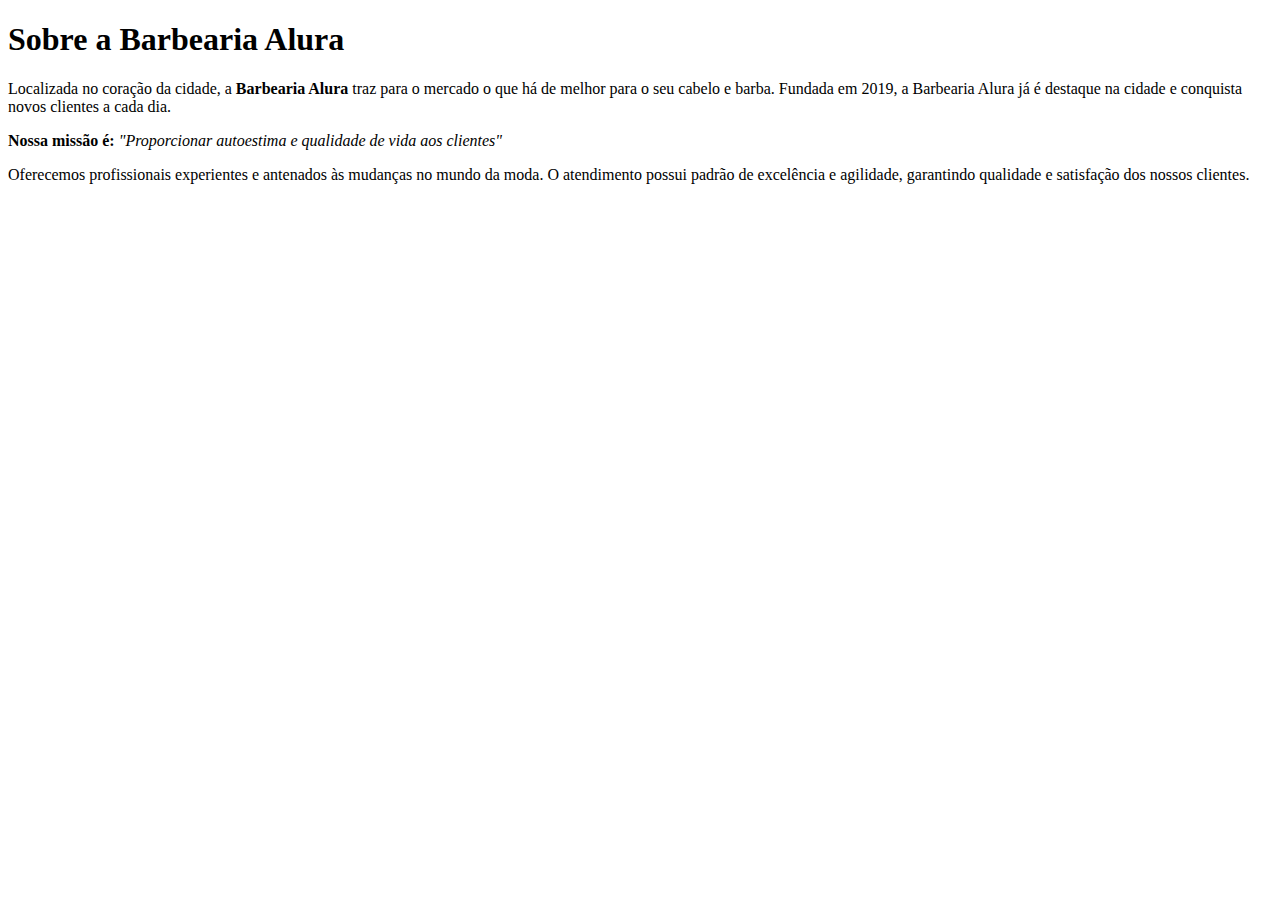
==== index.html @ 8fb0b0b8 "20/02" ====
<!DOCTYPE html>
<html lang="en">
<head>
    <meta charset="UTF-8">
    <meta name="viewport" content="width=device-width, initial-scale=1.0">
    <title>Document</title>
</head>
<body>
    <h1>Sobre a Barbearia Alura</h1>
    <p>Localizada no coração da cidade, a <strong>Barbearia Alura</strong> traz para o mercado o que há de melhor para o seu cabelo e barba. Fundada em 2019, a Barbearia Alura já é destaque na cidade e conquista novos clientes a cada dia.
    </p>
    <p><strong>Nossa missão é: </strong><em>"Proporcionar autoestima e qualidade de vida aos clientes"</em>
    </p>
    <p>Oferecemos profissionais experientes e antenados às mudanças no mundo da moda. O atendimento possui padrão de excelência e agilidade, garantindo qualidade e satisfação dos nossos clientes.
    </p>
</body>
</html>
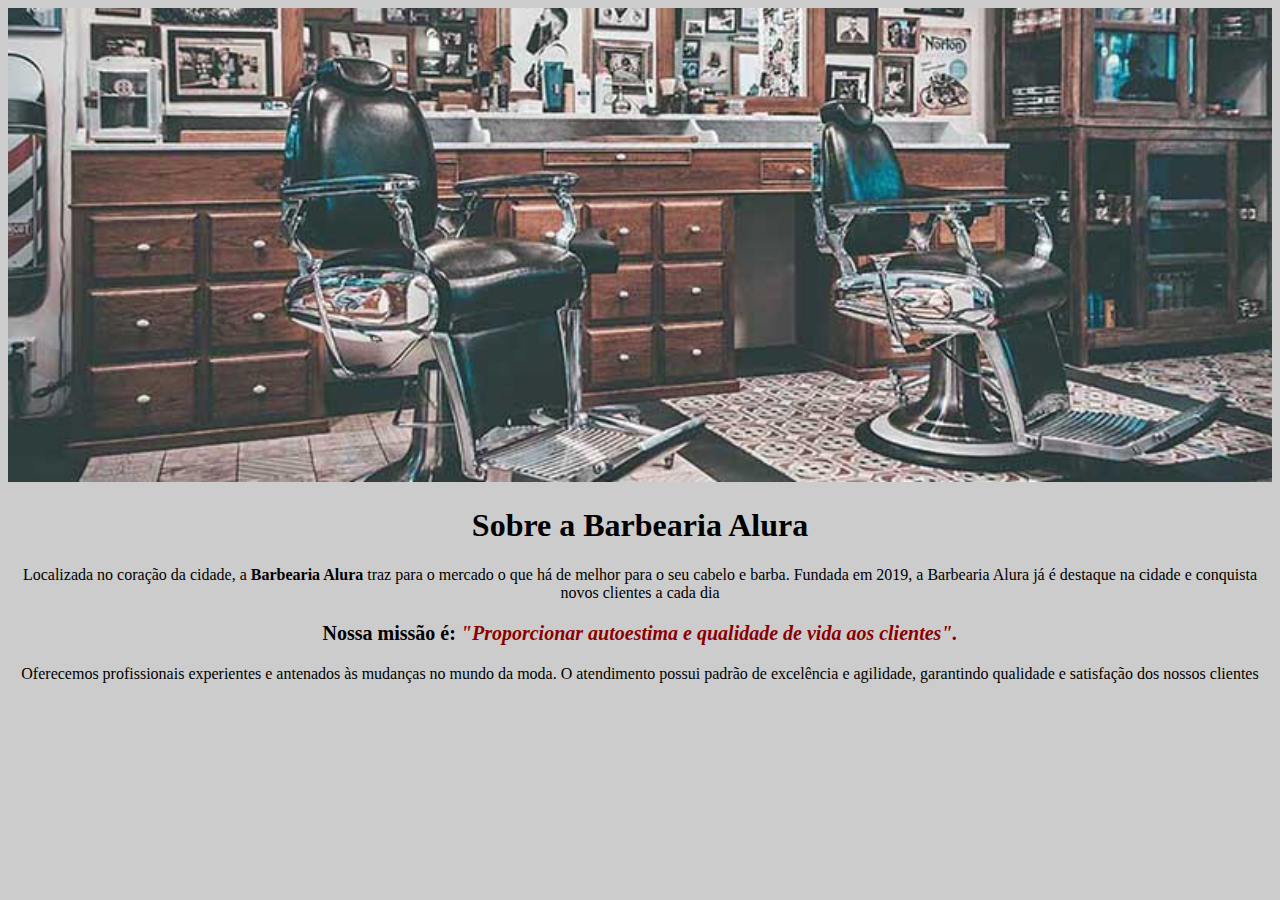
==== commit 6c4f1574: "Add files via upload" ====
--- a/index.html
+++ b/index.html
@@ -3,15 +3,18 @@
 <head>
     <meta charset="UTF-8">
     <meta name="viewport" content="width=device-width, initial-scale=1.0">
-    <title>Document</title>
+    <link rel="stylesheet" href="stile.css">
+    <title>barbearia Alura</title>
 </head>
 <body>
+    <img src="banner.jpg" alt="Bhlefihroeih">
     <h1>Sobre a Barbearia Alura</h1>
-    <p>Localizada no coração da cidade, a <strong>Barbearia Alura</strong> traz para o mercado o que há de melhor para o seu cabelo e barba. Fundada em 2019, a Barbearia Alura já é destaque na cidade e conquista novos clientes a cada dia.
-    </p>
-    <p><strong>Nossa missão é: </strong><em>"Proporcionar autoestima e qualidade de vida aos clientes"</em>
-    </p>
-    <p>Oferecemos profissionais experientes e antenados às mudanças no mundo da moda. O atendimento possui padrão de excelência e agilidade, garantindo qualidade e satisfação dos nossos clientes.
-    </p>
+
+    <p>Localizada no coração da cidade, a <strong> Barbearia Alura</strong> traz para o mercado o que há de melhor para o seu cabelo e barba. Fundada em 2019, a Barbearia Alura já é destaque na cidade e conquista novos clientes a cada dia</p>
+
+    <p id="missao"><strong>Nossa missão é: <em>"Proporcionar autoestima e qualidade de vida aos clientes".</em></strong></p>
+
+    <p>Oferecemos profissionais experientes e antenados às mudanças no mundo da moda. O atendimento possui padrão de excelência e agilidade, garantindo qualidade e satisfação dos nossos clientes</p>
+
 </body>
 </html>--- a/stile.css
+++ b/stile.css
@@ -0,0 +1,15 @@
+body{
+    background-color: #cccccc;
+}
+img{
+    width: 100%;
+}
+h1, p{
+    text-align:center ;
+}
+em{
+    color: darkred;
+}
+#missao{
+    font-size: 20px;
+}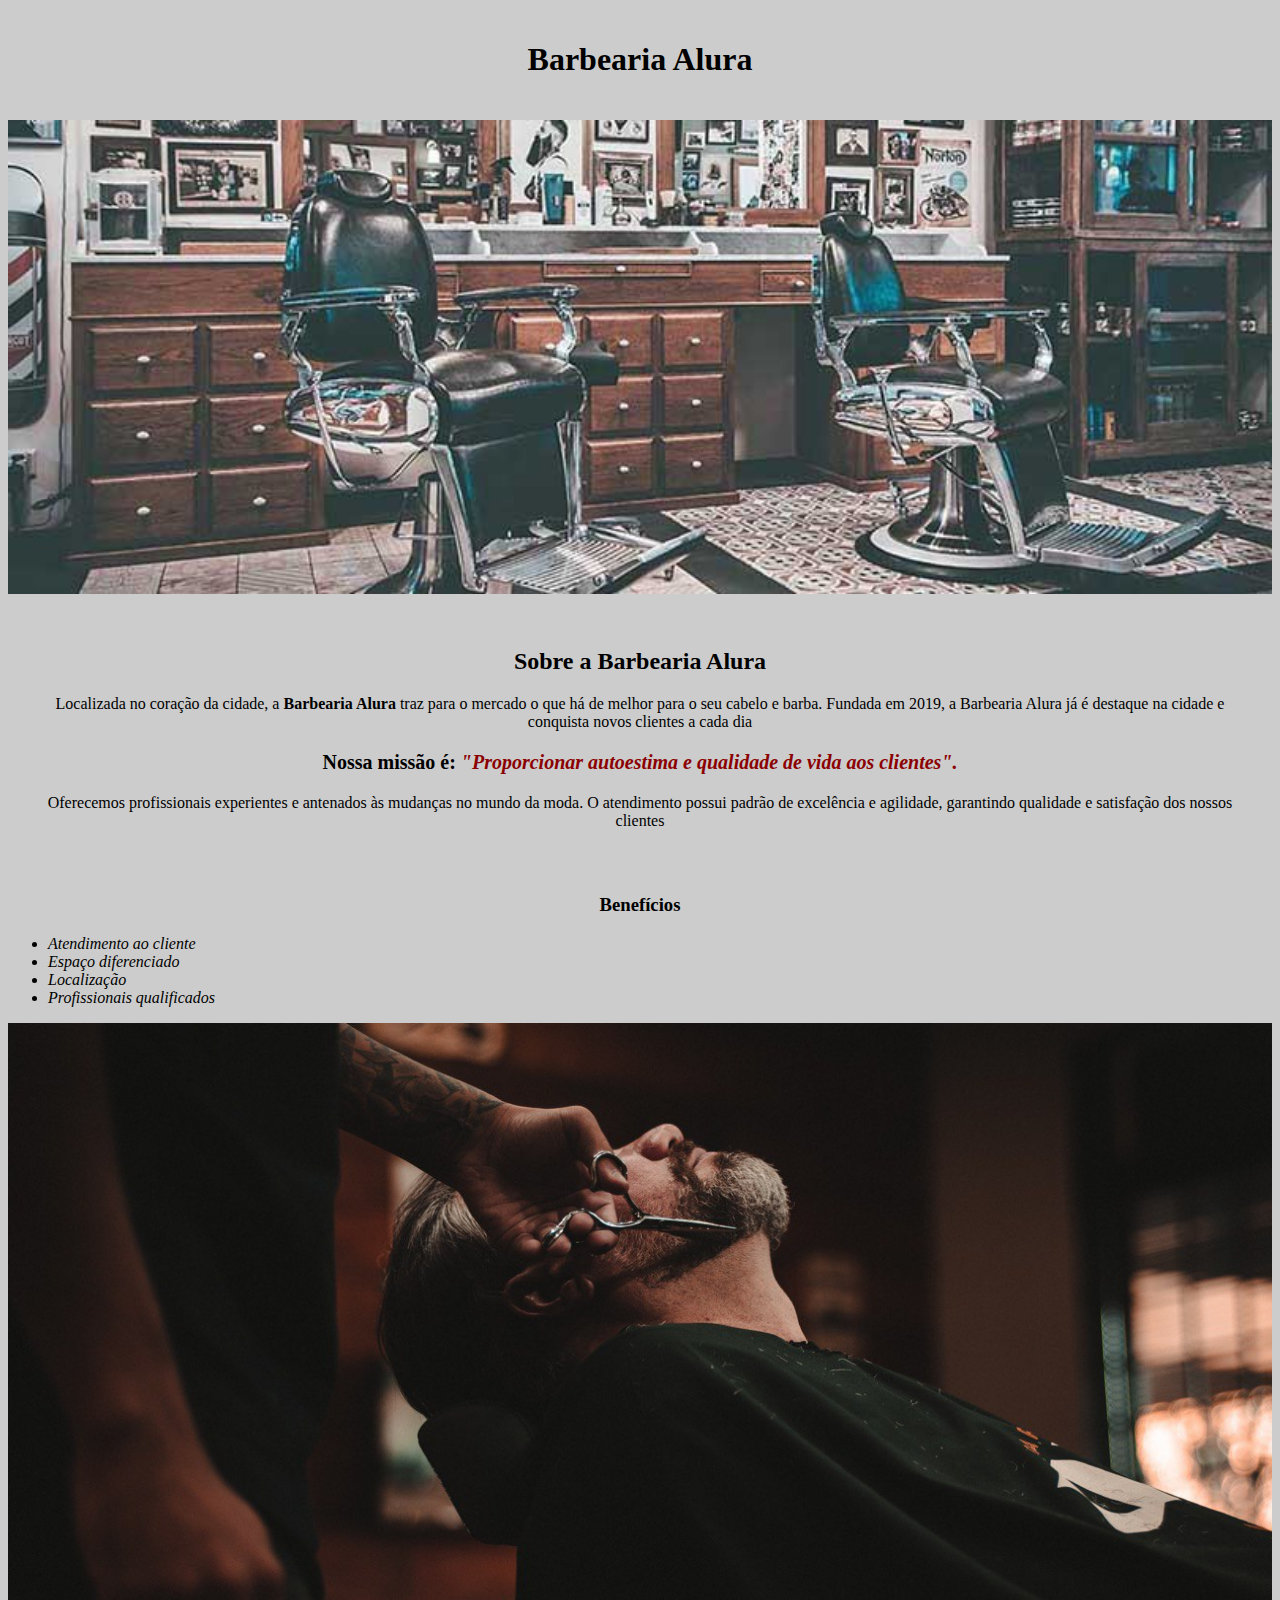
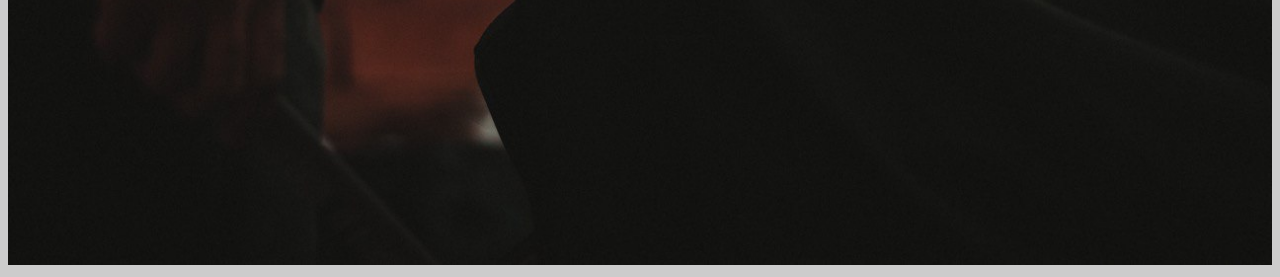
==== commit c615fd79: "Add files via upload" ====
--- a/index.html
+++ b/index.html
@@ -7,14 +7,29 @@
     <title>barbearia Alura</title>
 </head>
 <body>
+    <header>
+        <h1 class="titulo-principal">Barbearia Alura</h1>
+    </header>
     <img src="banner.jpg" alt="Bhlefihroeih">
-    <h1>Sobre a Barbearia Alura</h1>
+    <div class="principal">
+        <h2 class="titulo-centralizado">Sobre a Barbearia Alura</h2>
 
-    <p>Localizada no coração da cidade, a <strong> Barbearia Alura</strong> traz para o mercado o que há de melhor para o seu cabelo e barba. Fundada em 2019, a Barbearia Alura já é destaque na cidade e conquista novos clientes a cada dia</p>
+        <p>Localizada no coração da cidade, a <strong> Barbearia Alura</strong> traz para o mercado o que há de melhor para o seu cabelo e barba. Fundada em 2019, a Barbearia Alura já é destaque na cidade e conquista novos clientes a cada dia</p>
 
-    <p id="missao"><strong>Nossa missão é: <em>"Proporcionar autoestima e qualidade de vida aos clientes".</em></strong></p>
+        <p id="missao"><strong>Nossa missão é: <em>"Proporcionar autoestima e qualidade de vida aos clientes".</em></strong></p>
 
-    <p>Oferecemos profissionais experientes e antenados às mudanças no mundo da moda. O atendimento possui padrão de excelência e agilidade, garantindo qualidade e satisfação dos nossos clientes</p>
+        <p>Oferecemos profissionais experientes e antenados às mudanças no mundo da moda. O atendimento possui padrão de excelência e agilidade, garantindo qualidade e satisfação dos nossos clientes</p>
+</div>
 
+    <div class="beneficios">
+        <h3 class="titulo-centralizado">Benefícios</h3>
+        <ul>
+            <li class="itens">Atendimento ao cliente</li>
+            <li class="itens">Espaço diferenciado</li>
+            <li class="itens">Localização</li>
+            <li class="itens">Profissionais qualificados</li>
+        </ul>
+        <img src="beneficios.jpg" alt="beneficios" class="img-beneficios">
+</div>
 </body>
 </html>--- a/stile.css
+++ b/stile.css
@@ -4,7 +4,15 @@
 img{
     width: 100%;
 }
-h1, p{
+
+.titulo-principal{
+    padding: 20px;
+}
+.titulo-centralizado{
+    text-align: center;
+}
+
+h1, p, h3{
     text-align:center ;
 }
 em{
@@ -12,4 +20,12 @@
 }
 #missao{
     font-size: 20px;
-}+}
+
+.itens{
+    font-style: italic;
+}
+.principal{
+    background-color: #cccccc;
+    padding: 30px;
+}
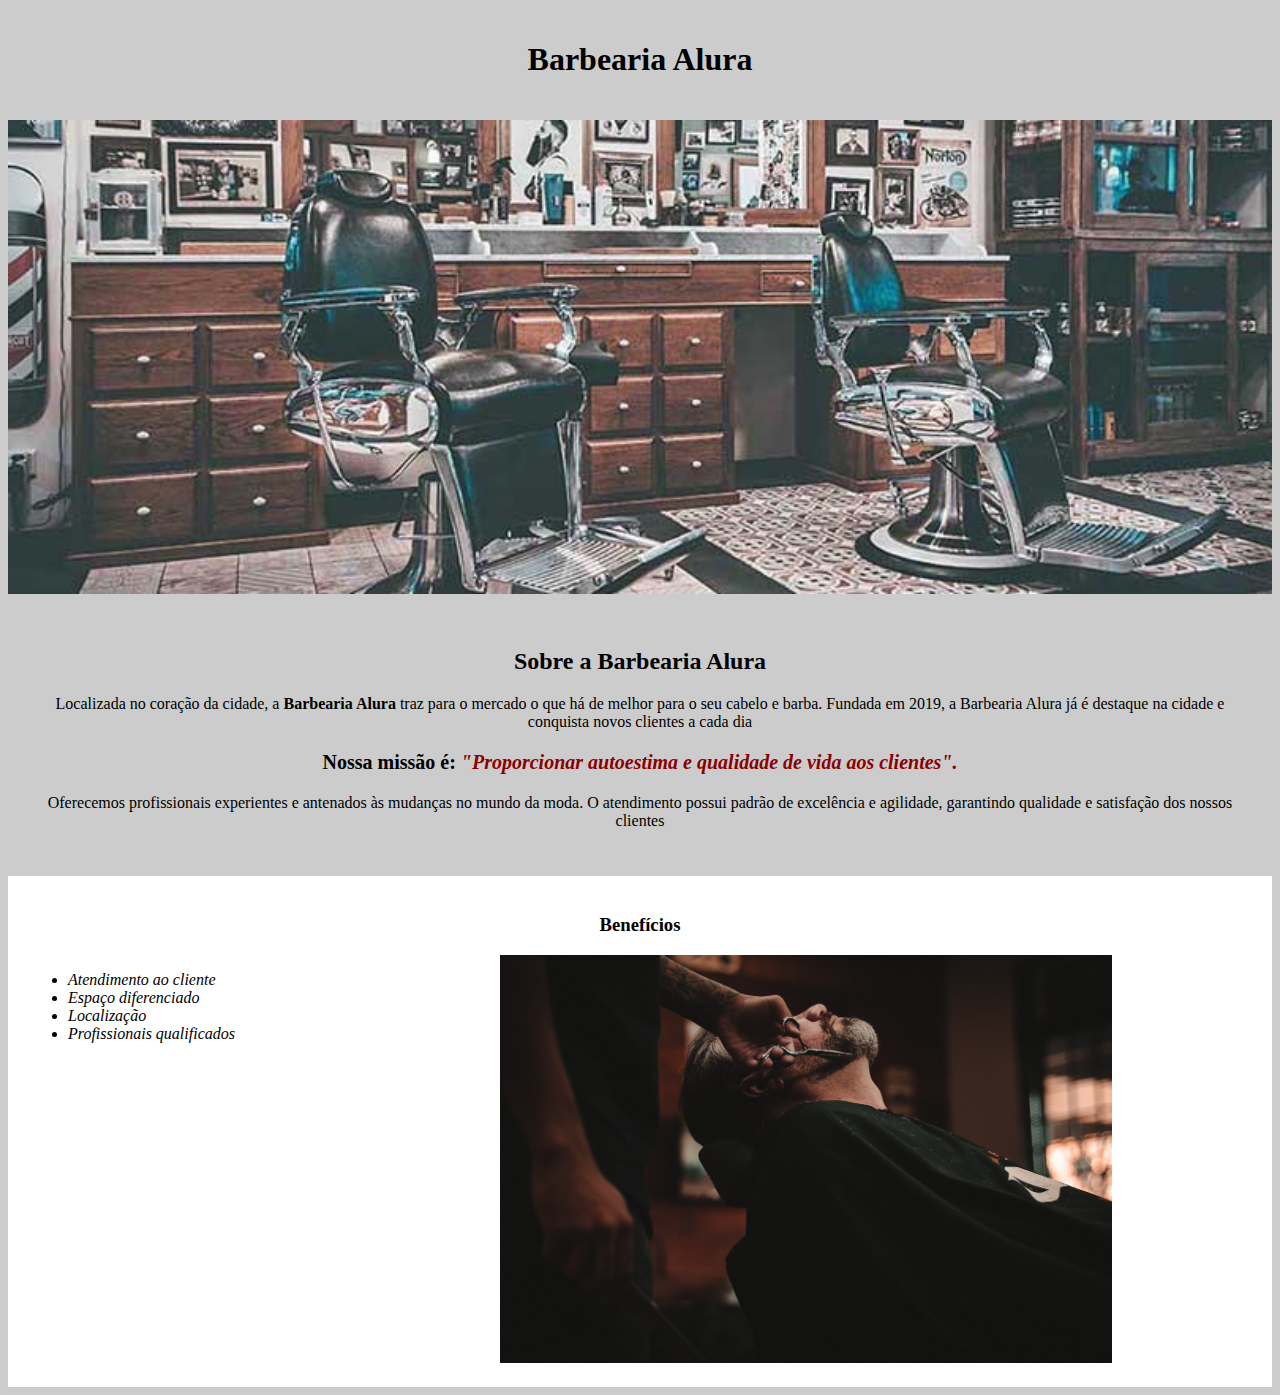
==== commit c615f51e: "Add files via upload" ====
--- a/index.html
+++ b/index.html
@@ -3,7 +3,7 @@
 <head>
     <meta charset="UTF-8">
     <meta name="viewport" content="width=device-width, initial-scale=1.0">
-    <link rel="stylesheet" href="stile.css">
+    <link rel="stylesheet" href="style.home.css">
     <title>barbearia Alura</title>
 </head>
 <body>
--- a/style.home.css
+++ b/style.home.css
@@ -0,0 +1,46 @@
+body{
+    background-color: #cccccc;
+}
+img{
+    width: 100%;
+}
+
+.titulo-principal{
+    padding: 20px;
+}
+.titulo-centralizado{
+    text-align: center;
+}
+
+h1, p, h3{
+    text-align:center ;
+}
+em{
+    color: darkred;
+}
+#missao{
+    font-size: 20px;
+}
+
+.itens{
+    font-style: italic;
+}
+.principal{
+    background-color: #cccccc;
+    padding: 30px;
+}
+
+ul{
+    display: inline-block;
+    vertical-align: top;
+    width: 20%;
+    margin-right: 15%;
+}
+.beneficios{
+background-color: white;
+    padding: 20px;
+}
+
+.img-beneficios{
+    width: 50%;
+}